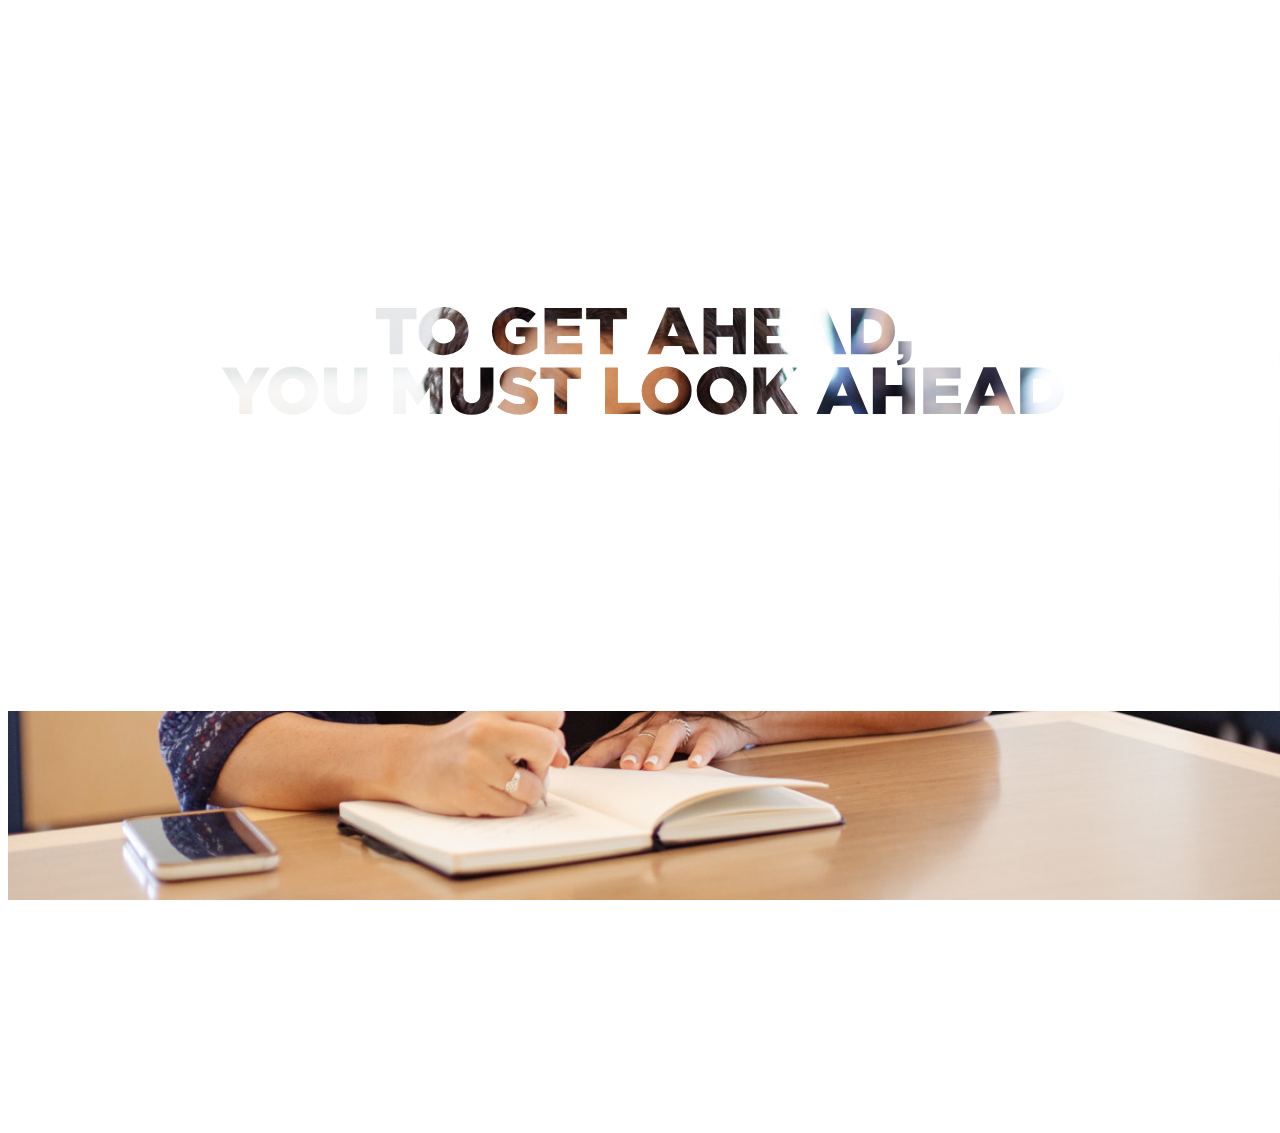
==== get-ahead.html @ bec73dab "," ====
<!doctype html>
<html lang="en">
  <head>
    <!-- Required meta tags -->
    <meta charset="utf-8">
    <meta name="viewport" content="width=device-width, initial-scale=1">

    <!-- Bootstrap CSS -->
    <link href="https://cdn.jsdelivr.net/npm/bootstrap@5.0.0-beta2/dist/css/bootstrap.min.css" rel="stylesheet" integrity="sha384-BmbxuPwQa2lc/FVzBcNJ7UAyJxM6wuqIj61tLrc4wSX0szH/Ev+nYRRuWlolflfl" crossorigin="anonymous">
    <link href="css/style.css" type="text/css" rel="stylesheet">
    <link href="css/fonts/stylesheet.css" type="text/css" rel="stylesheet">
    <title>Hello, world!</title>
  </head>
  <body class="col-12 float-left p-0" id="people">

    <section class="zoom col-12">

      <svg xmlns="http://www.w3.org/2000/svg" viewBox="0 0 1919 1073.001" class="svg2">
        <path id="Exclusion_4" data-name="Exclusion 4" d="M1919,1073H0V0H1919V1073ZM1076.85,553.1a38.309,38.309,0,0,0-27,10.662,35.743,35.743,0,0,0-10.8,25.737v.2a35.492,35.492,0,0,0,10.7,25.638,39.526,39.526,0,0,0,53.9-.1,35.744,35.744,0,0,0,10.8-25.737v-.2a35.493,35.493,0,0,0-10.7-25.638A38.152,38.152,0,0,0,1076.85,553.1Zm-83.1,0a38.309,38.309,0,0,0-27,10.662,35.742,35.742,0,0,0-10.8,25.737v.2a35.493,35.493,0,0,0,10.7,25.638,39.526,39.526,0,0,0,53.9-.1,35.744,35.744,0,0,0,10.8-25.737v-.2a35.492,35.492,0,0,0-10.7-25.638A38.151,38.151,0,0,0,993.75,553.1Zm-563.7,0a38.309,38.309,0,0,0-27,10.662,35.742,35.742,0,0,0-10.8,25.737v.2a35.492,35.492,0,0,0,10.7,25.638,39.526,39.526,0,0,0,53.9-.1,35.744,35.744,0,0,0,10.8-25.737v-.2a35.492,35.492,0,0,0-10.7-25.638A38.151,38.151,0,0,0,430.05,553.1Zm237.1,1.4v39.3c0,10.63,2.94,18.776,8.738,24.212a26.872,26.872,0,0,0,10.2,5.867,43.725,43.725,0,0,0,13.458,1.92c10.273,0,18.3-2.616,23.862-7.775,5.93-5.5,8.937-13.821,8.937-24.725V554.5h-19.7v39.4c0,4.747-1.186,8.406-3.525,10.875a10.633,10.633,0,0,1-4.069,2.653,15.243,15.243,0,0,1-5.306.872,14.715,14.715,0,0,1-5.306-.908,10.634,10.634,0,0,1-4.068-2.755c-2.339-2.56-3.525-6.341-3.525-11.238V554.5Zm-190.3,0v39.3c0,10.63,2.94,18.776,8.738,24.212a26.872,26.872,0,0,0,10.2,5.867,43.725,43.725,0,0,0,13.458,1.92c10.273,0,18.3-2.616,23.863-7.775,5.931-5.5,8.938-13.821,8.938-24.725V554.5h-19.7v39.4c0,4.747-1.186,8.406-3.525,10.875a10.632,10.632,0,0,1-4.069,2.653,15.242,15.242,0,0,1-5.306.872,14.717,14.717,0,0,1-5.307-.908,10.64,10.64,0,0,1-4.069-2.755c-2.339-2.56-3.525-6.341-3.525-11.238V554.5Zm272.5,46.7-10.8,12.9c8.354,7.48,20,11.6,32.8,11.6,8.43,0,15.528-2.088,20.524-6.037,5.087-4.02,7.775-9.817,7.775-16.762v-.2a18.513,18.513,0,0,0-1.814-8.441,16.944,16.944,0,0,0-5.2-6.06,32.267,32.267,0,0,0-8.217-4.259,81.285,81.285,0,0,0-10.87-3.041c-9.612-2.18-12.1-3.578-12.1-6.8v-.2a3.785,3.785,0,0,1,1.737-3.187,9.253,9.253,0,0,1,5.262-1.313c6.311,0,13.272,2.45,19.6,6.9l9.7-13.7c-7.8-6.257-17.217-9.3-28.8-9.3-8.12,0-14.984,2.187-19.85,6.325a20.212,20.212,0,0,0-5.378,7.091,21.6,21.6,0,0,0-1.872,8.985v.2a18.847,18.847,0,0,0,2.03,9.034,17.093,17.093,0,0,0,5.583,6.091c4.911,3.4,11.932,5.31,18.787,6.874,4.809,1.114,7.727,2.066,9.463,3.088a3.929,3.929,0,0,1,2.337,3.613v.2a3.94,3.94,0,0,1-2.05,3.525,11.532,11.532,0,0,1-5.95,1.275,33.761,33.761,0,0,1-11.8-2.137,39.8,39.8,0,0,1-10.9-6.262h0Zm777.7-46.7v70h26.6c12.1,0,22.266-3.467,29.4-10.025a31.531,31.531,0,0,0,7.809-11.153,36.214,36.214,0,0,0,2.691-14.022v-.2a35.955,35.955,0,0,0-2.656-13.928,30.582,30.582,0,0,0-7.719-10.947c-7.011-6.362-17.082-9.725-29.125-9.725Zm-59.7,57.5h27l5.1,12.5h20.8l-29.8-70.5h-18.7l-29.8,70.5h20.4l5-12.5Zm-86.5-57.5v70h56.8V608h-37.6V596.9h33.6V581.6h-33.6V571h37.1V554.5Zm-56.7,43.4h24.9v26.6h19.4v-70h-19.4v26.2h-24.9V554.5h-19.4v70h19.4V597.9Zm-79.1,14.1h27l5.1,12.5h20.8l-29.8-70.5h-18.7l-29.8,70.5h20.4l5-12.5Zm-94-13.5h0l17.6,26h23.3l-27.4-39.9,26.5-30.1h-23l-24.1,28.4V554.5h-19.4v70h19.4V606.4l7.1-7.9Zm-250.3-44v70h53.3v-17h-33.9v-53Zm-97.6,0v17h21v53h19.4v-53h21v-17Zm-166.8,29.8v40.2h19.3v-70h-20.5l-16.7,27.1-16.7-27.1h-20.5v70h19v-40l17.8,27.2h.4l17.9-27.4Zm-313.9-29.8,26.6,43.8v26.2h19.5V598l26.6-43.5h-21.7L358.95,580l-14.4-25.5ZM1343.3,514.8v19.5h7.7a7.97,7.97,0,0,1-2.413,6.425c-1.687,1.574-4.24,2.575-7.587,2.975l1.5,7.3c6.715-.215,11.618-1.768,14.987-4.75a15.227,15.227,0,0,0,4.151-6.19,26.99,26.99,0,0,0,1.461-9.359V514.8ZM767.9,463.1a40.355,40.355,0,0,0-15.045,2.819,36.26,36.26,0,0,0-11.942,7.731A35.753,35.753,0,0,0,730.2,499.5v.2a37.033,37.033,0,0,0,2.888,14.6,33.834,33.834,0,0,0,7.987,11.45,36.15,36.15,0,0,0,12.075,7.475A42.666,42.666,0,0,0,768.3,535.9a48.1,48.1,0,0,0,17.187-3.112A47.078,47.078,0,0,0,798.7,525.1V493.6H766.5v14.2h13.8v8.5c-2.979,1.952-6.642,2.9-11.2,2.9a20.213,20.213,0,0,1-7.652-1.442,17.652,17.652,0,0,1-6.011-4.021,18.1,18.1,0,0,1-3.93-6.139,21.412,21.412,0,0,1-1.408-7.8v-.2c0-10.766,7.863-19.2,17.9-19.2,6.338,0,11.393,1.974,16.9,6.6l11.4-13.7a40.651,40.651,0,0,0-12.363-7.5A44.728,44.728,0,0,0,767.9,463.1Zm-110.7,0a38.309,38.309,0,0,0-27,10.662A35.743,35.743,0,0,0,619.4,499.5v.2a35.493,35.493,0,0,0,10.7,25.638,39.526,39.526,0,0,0,53.9-.1A35.743,35.743,0,0,0,694.8,499.5v-.2a35.493,35.493,0,0,0-10.7-25.638A38.152,38.152,0,0,0,657.2,463.1Zm614.5,1.4v70h26.6c12.1,0,22.267-3.467,29.4-10.025a31.532,31.532,0,0,0,7.809-11.153A36.214,36.214,0,0,0,1338.2,499.3v-.2a35.957,35.957,0,0,0-2.656-13.928,30.584,30.584,0,0,0-7.719-10.947c-7.011-6.362-17.083-9.725-29.125-9.725ZM1212,522h27l5.1,12.5h20.8L1235.1,464h-18.7l-29.8,70.5H1207l5-12.5Zm-86.5-57.5v70h56.8V518h-37.6V506.9h33.6V491.6h-33.6V481h37.1V464.5Zm-56.7,43.4h24.9v26.6h19.4v-70h-19.4v26.2h-24.9V464.5h-19.4v70h19.4V507.9ZM989.7,522h27l5.1,12.5h20.8L1012.8,464H994.1l-29.8,70.5h20.4l5-12.5ZM872.3,464.5v17h21v53h19.4v-53h21v-17Zm-62.8,0v70h56.8V518H828.7V506.9h33.6V491.6H828.7V481h37.1V464.5Zm-254.6,0v17h21v53h19.4v-53h21v-17Zm521.95,143.9a17.525,17.525,0,0,1-7.269-1.533,17.174,17.174,0,0,1-5.656-4.13,18.774,18.774,0,0,1-3.669-6.024,20.3,20.3,0,0,1-1.306-7.214v-.2a19.419,19.419,0,0,1,4.875-13.138,16.748,16.748,0,0,1,5.588-4.061,18.234,18.234,0,0,1,14.564.031,17.219,17.219,0,0,1,5.686,4.13,18.725,18.725,0,0,1,3.68,6.024,20.263,20.263,0,0,1,1.308,7.214v.2a19.37,19.37,0,0,1-4.888,13.137,16.782,16.782,0,0,1-5.617,4.061A17.847,17.847,0,0,1,1076.85,608.4Zm-83.1,0a17.527,17.527,0,0,1-7.269-1.533,17.175,17.175,0,0,1-5.656-4.13,18.774,18.774,0,0,1-3.669-6.024,20.3,20.3,0,0,1-1.306-7.214v-.2a19.42,19.42,0,0,1,4.875-13.138,16.747,16.747,0,0,1,5.587-4.061,18.233,18.233,0,0,1,14.564.031,17.216,17.216,0,0,1,5.686,4.13,18.722,18.722,0,0,1,3.68,6.024,20.262,20.262,0,0,1,1.308,7.214v.2a19.371,19.371,0,0,1-4.887,13.137,16.785,16.785,0,0,1-5.617,4.061A17.846,17.846,0,0,1,993.75,608.4Zm-563.7,0a17.525,17.525,0,0,1-7.269-1.533,17.178,17.178,0,0,1-5.656-4.13,18.774,18.774,0,0,1-3.669-6.024,20.3,20.3,0,0,1-1.306-7.214v-.2a19.419,19.419,0,0,1,4.875-13.138,16.749,16.749,0,0,1,5.588-4.061,18.234,18.234,0,0,1,14.564.031,17.216,17.216,0,0,1,5.686,4.13,18.723,18.723,0,0,1,3.68,6.024,20.262,20.262,0,0,1,1.308,7.214v.2a19.37,19.37,0,0,1-4.888,13.137,16.783,16.783,0,0,1-5.617,4.061A17.847,17.847,0,0,1,430.05,608.4Zm1124.3-1.1h-7.9V571.7h7.9c5.765,0,10.606,1.608,14,4.65,3.467,3.108,5.3,7.62,5.3,13.05v.2a19.678,19.678,0,0,1-1.384,7.533,15.1,15.1,0,0,1-3.916,5.555C1564.969,605.705,1560.128,607.3,1554.349,607.3Zm-65.6-10.4h-15.7l7.9-19.9,7.8,19.9Zm-222.3,0h-15.7l7.9-19.9,7.8,19.9ZM657.2,518.4a17.527,17.527,0,0,1-7.269-1.533,17.18,17.18,0,0,1-5.656-4.13,18.779,18.779,0,0,1-3.669-6.024A20.3,20.3,0,0,1,639.3,499.5v-.2a19.419,19.419,0,0,1,4.875-13.138,16.747,16.747,0,0,1,5.587-4.061,18.235,18.235,0,0,1,14.564.031,17.219,17.219,0,0,1,5.686,4.13,18.724,18.724,0,0,1,3.68,6.024A20.262,20.262,0,0,1,675,499.5v.2a19.372,19.372,0,0,1-4.888,13.138A16.785,16.785,0,0,1,664.5,516.9,17.848,17.848,0,0,1,657.2,518.4Zm641.8-1.1h-7.9V481.7h7.9c5.765,0,10.606,1.608,14,4.65,3.467,3.108,5.3,7.62,5.3,13.05v.2a19.672,19.672,0,0,1-1.385,7.533,15.087,15.087,0,0,1-3.916,5.555C1309.619,515.705,1304.778,517.3,1299,517.3Zm-65.6-10.4h-15.7l7.9-19.9,7.8,19.9Zm-222.3,0H995.4l7.9-19.9,7.8,19.9Z" fill="#fff"/>
      </svg>


  <div class="reveal-container col-3 offset-1">
  <h2 class="col-12">
THE POWER <br><span class="turquoise-underline">OF PEOPLE</span>
    </h2>
    <p class="col-12">
      Putting people first is at the core of who we are. At Burns Scalo Real Estate, we are reimagining the role that commercial real estate plays in the world every single day so that it can work better for the people that occupy it.
      </p>
</div>

      </section>

      <script>

        window.addEventListener(
          "scroll",
          () => {
            document.body.style.setProperty(
              "--scroll",
              window.pageYOffset / (document.body.offsetHeight - window.innerHeight)
            );
          },
          false
        );
      </script>



    </body>
    </html>
---- css/style.css ----
/* TYPOGRAPHY */
h1 {
  font-family: gotham; }

h2 {
  font-family: gotham;
  font-weight: 900;
  font-size: 40px; }

h3 {
  font-family: gotham; }

p {
  font-family: gotham; }

a {
  font-family: gotham; }

li {
  font-family: gotham; }

.green-underline {
  border-bottom: 6px solid #C2D500; }

.turquoise-underline {
  border-bottom: 6px solid #00AC98; }

.orange-underline {
  border-bottom: 6px solid #F26524; }

/* MAIN STYLES */
html {
  padding-top: 0 !important;
  margin: 0 !important; }

body {
  padding-top: 0px !important;
  margin-top: 0px !important; }

section {
  height: 100vh;
  float: left;
  position: relative; }
  section .copy-container-left {
    height: 50vh;
    margin-top: 25vh;
    background-color: #f2f2f2;
    position: absolute;
    z-index: -1; }
    section .copy-container-left h2 {
      float: left;
      margin-top: 50px;
      margin-bottom: 25px; }
    section .copy-container-left p {
      float: left; }
  section .image-container-right {
    float: right;
    height: 75vh;
    margin-top: 12.5vh;
    overflow: hidden;
    z-index: 2; }

/* HEADER */
header {
  background-color: white;
  height: 8vh;
  margin-top: 0 !important;
  padding-top: 0;
  position: fixed;
  z-index: 10; }
  header .logo {
    padding-top: 15px;
    padding-left: 10vh; }
  header a {
    float: left;
    text-decoration: none; }
  header ul {
    list-style: none;
    padding-top: 0 !important;
    margin-top: 0 !important;
    float: left; }
    header ul li {
      margin-top: 0;
      float: left;
      padding-left: 20px;
      padding-right: 20px; }
      header ul li a {
        float: left;
        color: black;
        padding-top: 20px;
        font-size: 12px;
        letter-spacing: 2px; }
      header ul li a:hover {
        border-top: 5px solid #F26524;
        padding-top: 15px;
        color: black; }
  header .box-link {
    float: left;
    padding: 10px; }
    header .box-link .box-link-1 {
      width: 50% !important;
      margin-right: 5%; }
    header .box-link a {
      padding: 7.5px;
      float: left;
      color: black;
      text-align: center;
      width: 30%;
      font-size: 12px;
      letter-spacing: 2px;
      border: 1px solid lightgray;
      height: 5vh !important; }
    header .box-link a:hover {
      color: white;
      background-color: #F26524;
      border: 1px solid #F26524; }

/* PEOPLE SECTION */
#people {
  height: 125vh !important;
  position: relative; }
  #people img {
    height: auto;
    position: absolute; }

/* ANIMATION */
iframe {
  height: 100vh; }

#people .svg1 {
  position: fixed;
  animation: scale 1s linear infinite;
  animation-play-state: paused;
  animation-delay: calc(var(--scroll) * -.01s);
  animation-iteration-count: 1;
  animation-fill-mode: both;
  top: 0vh; }
@keyframes scale {
  to {
    transform: scale(15000) translateY(2500px) translateX(-23vw); } }
#people .svg2 {
  position: fixed;
  animation: scale2 1s linear infinite;
  animation-play-state: paused;
  animation-delay: calc(var(--scroll) * -.01s);
  animation-iteration-count: 1;
  animation-fill-mode: both;
  top: 0vh; }
@keyframes scale2 {
  to {
    transform: scale(15000) translateY(-5000px) translateX(-50vw); } }
/* CLOSE #PEOPLE */
.zoom {
  position: fixed;
  height: 100vh;
  background-image: url("../assets/images/shannon-2.png");
  background-repeat: no-repeat;
  background-size: cover; }

.reveal-container {
  margin-top: 15vh; }

/* HOME PAGE */
.home-1 {
  overflow: hidden; }
  .home-1 .svg-v-1 {
    position: absolute;
    left: 8.25vw; }
  .home-1 .svg-v-2 {
    position: absolute;
    left: 41.5vw; }
  .home-1 .svg-h-1 {
    position: absolute;
    top: 25vh; }
  .home-1 .svg-h-2 {
    position: absolute;
    top: 75vh; }

/* FOOTER */
footer {
  float: left;
  position: fixed;
  bottom: 0;
  height: 5vh;
  background-color: white; }
  footer ul {
    float: left !important;
    list-style: none;
    margin-top: 10px; }
  footer li {
    float: left;
    padding-right: 20px; }
  footer a {
    float: left;
    color: black;
    font-size: 12px;
    letter-spacing: 2px;
    text-decoration: none; }
  footer a:hover {
    text-decoration: none;
    color: gray; }

/* CLOSE FOOTER */
/* HOME */
#home-main {
  height: 100vh;
  float: left;
  position: relative;
  z-index: 0;
  overflow: hidden; }
  #home-main .video-background {
    width: 100vw;
    height: auto;
    z-index: 0; }
  #home-main h2 {
    position: absolute;
    left: 10vh;
    bottom: 10vh;
    z-index: 1;
    color: white;
    font-style: italic;
    font-family: macklin;
    font-weight: 900; }

/*# sourceMappingURL=style.css.map */
---- css/fonts/stylesheet.css ----
/*!
 * Web Fonts from Fontspring.com
 *
 * All OpenType features and all extended glyphs have been removed.
 * Fully installable fonts can be purchased at http://www.fontspring.com
 *
 * The fonts included in this stylesheet are subject to the End User License you purchased
 * from Fontspring. The fonts are protected under domestic and international trademark and
 * copyright law. You are prohibited from modifying, reverse engineering, duplicating, or
 * distributing this font software.
 *
 * (c) 2010-2020 Fontspring
 *
 *
 *
 *
 * The fonts included are copyrighted by the vendor listed below.
 *
 * Vendor:      Horizon Type
 * License URL: https://www.fontspring.com/licenses/horizon-type/webfont
 *
 *
 */

@font-face {
    font-family: 'gotham';
    src: url('gotham-book.woff2') format('woff2'),
         url('gotham-book.woff') format('woff');
    font-weight: 300;
    font-style: normal;
}

@font-face {
    font-family: 'gotham';
    src: url('gotham-bold.woff2') format('woff2'),
         url('gotham-bold.woff') format('woff');
    font-weight: 600;
    font-style: normal;
}

@font-face {
    font-family: 'gotham';
    src: url('gotham-black.woff2') format('woff2'),
         url('gotham-black.woff') format('woff');
    font-weight: 900;
    font-style: normal;
}
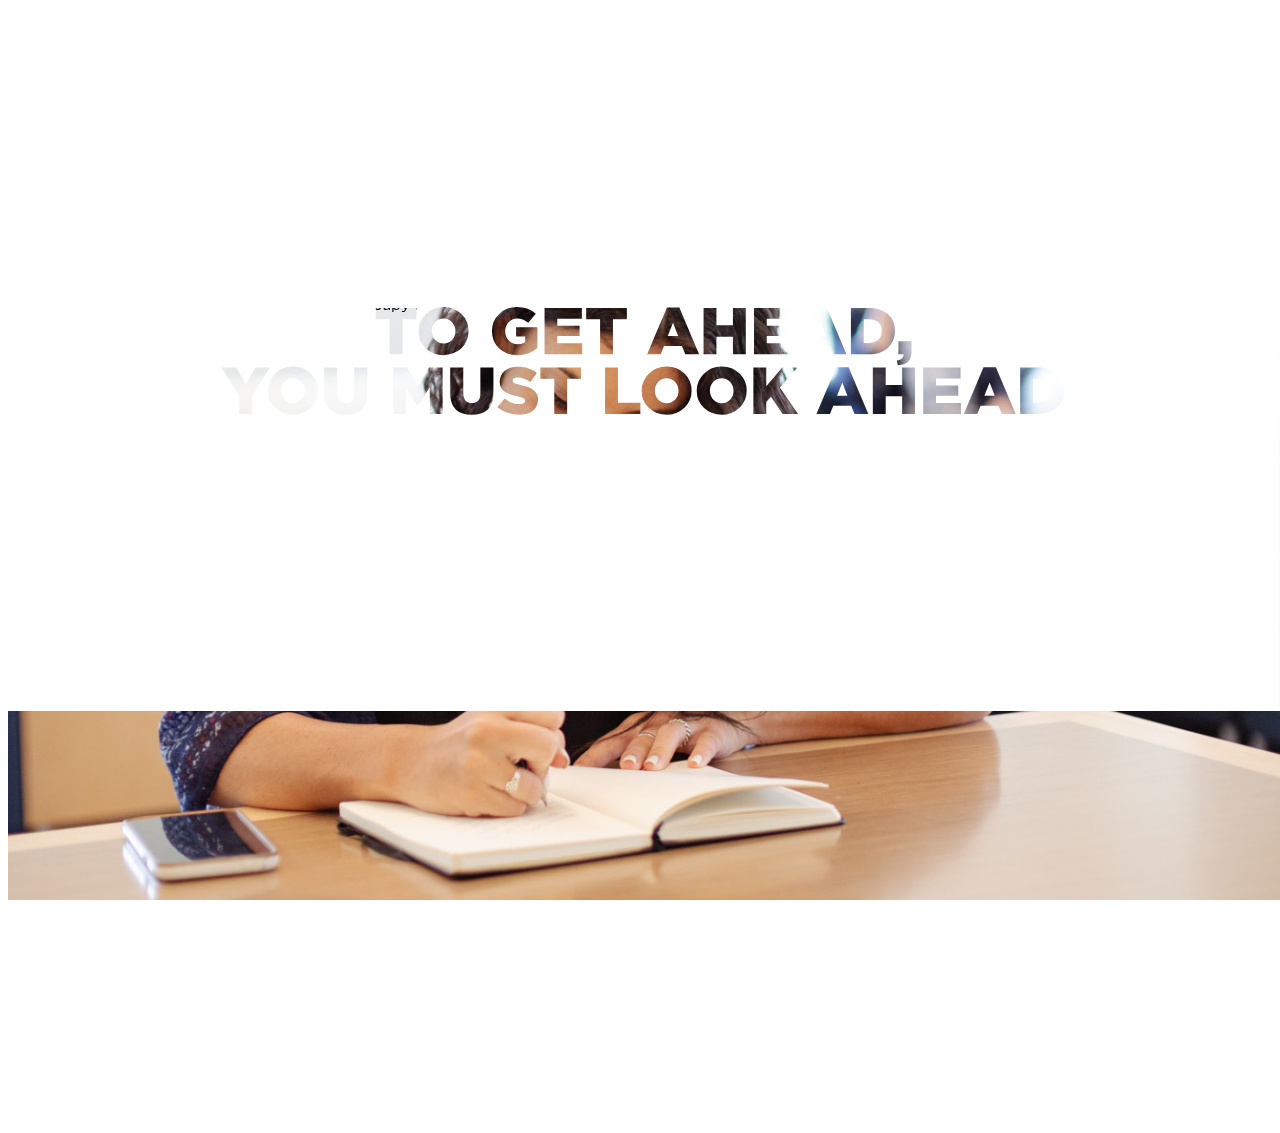
==== commit dcea3a07: "." ====
--- a/get-ahead.html
+++ b/get-ahead.html
@@ -22,7 +22,7 @@
 
   <div class="reveal-container col-3 offset-1">
   <h2 class="col-12">
-THE POWER <br><span class="turquoise-underline">OF PEOPLE</span>
+TO GET AHEAD, <br>YOU MUST<br><span class="green-underline">LOOK AHEAD</span>
     </h2>
     <p class="col-12">
       Putting people first is at the core of who we are. At Burns Scalo Real Estate, we are reimagining the role that commercial real estate plays in the world every single day so that it can work better for the people that occupy it.
--- a/css/style.css
+++ b/css/style.css
@@ -5,13 +5,21 @@
 h2 {
   font-family: gotham;
   font-weight: 900;
-  font-size: 40px; }
+  font-size: 40px;
+  line-height: 40px; }
 
 h3 {
   font-family: gotham; }
 
+h4 {
+  font-family: macklin;
+  font-size: 22px;
+  font-style: italic;
+  float: left; }
+
 p {
-  font-family: gotham; }
+  font-family: gotham;
+  font-size: 15px; }
 
 a {
   font-family: gotham; }
@@ -27,6 +35,16 @@
 
 .orange-underline {
   border-bottom: 6px solid #F26524; }
+
+.macklin {
+  font-family: macklin !important;
+  font-weight: 600;
+  font-style: italic;
+  font-size: 32.5px;
+  padding: 0; }
+
+.giant {
+  font-size: 65px; }
 
 /* MAIN STYLES */
 html {
@@ -53,12 +71,92 @@
       margin-bottom: 25px; }
     section .copy-container-left p {
       float: left; }
+  section .copy-container-right {
+    height: 50vh;
+    margin-top: 25vh;
+    background-color: #f2f2f2;
+    position: absolute;
+    z-index: -1;
+    float: right; }
+    section .copy-container-right h2 {
+      float: left;
+      margin-top: 50px;
+      margin-bottom: 25px; }
+    section .copy-container-right p {
+      float: left; }
+  section .copy-top {
+    z-index: 9; }
+    section .copy-top div {
+      float: left; }
+  section .copy-link-green {
+    background-color: #C2D500;
+    font-family: gotham;
+    float: left;
+    text-align: center;
+    color: white;
+    text-decoration: none;
+    padding: 10px;
+    margin-top: 25px; }
+  section .copy-link-turquoise {
+    background-color: #00AC98;
+    font-family: gotham;
+    float: left;
+    text-align: center;
+    color: white;
+    text-decoration: none;
+    padding: 10px;
+    margin-top: 25px; }
+  section .copy-link-orange {
+    background-color: #F26524;
+    font-family: gotham;
+    float: left;
+    text-align: center;
+    color: white;
+    text-decoration: none;
+    padding: 10px;
+    margin-top: 25px; }
   section .image-container-right {
     float: right;
     height: 75vh;
     margin-top: 12.5vh;
     overflow: hidden;
     z-index: 2; }
+    section .image-container-right img {
+      height: 100% !important;
+      width: auto; }
+  section .image-container-left {
+    float: left;
+    height: 75vh;
+    margin-top: 12.5vh;
+    overflow: hidden;
+    z-index: 2; }
+    section .image-container-left img {
+      height: 100% !important;
+      width: auto; }
+
+.arrow-up-1 {
+  position: absolute;
+  width: 45px;
+  margin-left: 22.5vw;
+  margin-top: 17.5vh; }
+
+.arrow-down-1 {
+  position: absolute;
+  width: 45px;
+  margin-left: 22.5vw;
+  margin-top: 80vh; }
+
+.arrow-up-2 {
+  position: absolute;
+  width: 45px;
+  right: 22.5vw;
+  margin-top: 17.5vh; }
+
+.arrow-down-2 {
+  position: absolute;
+  width: 45px;
+  right: 22.5vw;
+  margin-top: 80vh; }
 
 /* HEADER */
 header {
@@ -67,7 +165,8 @@
   margin-top: 0 !important;
   padding-top: 0;
   position: fixed;
-  z-index: 10; }
+  z-index: 10;
+  max-height: 65px; }
   header .logo {
     padding-top: 15px;
     padding-left: 10vh; }
@@ -82,21 +181,28 @@
     header ul li {
       margin-top: 0;
       float: left;
-      padding-left: 20px;
-      padding-right: 20px; }
+      width: 22.5%;
+      text-align: center; }
       header ul li a {
         float: left;
         color: black;
         padding-top: 20px;
         font-size: 12px;
-        letter-spacing: 2px; }
+        letter-spacing: 2px;
+        width: 100%; }
       header ul li a:hover {
         border-top: 5px solid #F26524;
         padding-top: 15px;
         color: black; }
+  header #active a {
+    border-top: 5px solid #00AC98;
+    padding-top: 15px;
+    color: black;
+    font-weight: bold; }
   header .box-link {
     float: left;
-    padding: 10px; }
+    padding: 10px;
+    max-height: 35px !important; }
     header .box-link .box-link-1 {
       width: 50% !important;
       margin-right: 5%; }
@@ -119,6 +225,8 @@
 #people {
   height: 125vh !important;
   position: relative; }
+  #people h2 {
+    margin-bottom: 25px; }
   #people img {
     height: auto;
     position: absolute; }
@@ -220,6 +328,38 @@
     color: white;
     font-style: italic;
     font-family: macklin;
-    font-weight: 900; }
+    font-weight: 600; }
+
+#home-2 {
+  overflow: hidden;
+  position: relative; }
+  #home-2 .svg-v-3 {
+    position: absolute;
+    right: 8.25vw; }
+  #home-2 .svg-v-4 {
+    position: absolute;
+    right: 41.5vw; }
+  #home-2 .svg-h-3 {
+    position: absolute;
+    top: 25vh; }
+  #home-2 .svg-h-4 {
+    position: absolute;
+    bottom: 25vh; }
+
+#home-3 {
+  overflow: hidden;
+  position: relative; }
+  #home-3 .svg-v-3 {
+    position: absolute;
+    right: 8.25vw; }
+  #home-3 .svg-v-4 {
+    position: absolute;
+    right: 41.5vw; }
+  #home-3 .svg-h-3 {
+    position: absolute;
+    top: 25vh; }
+  #home-3 .svg-h-4 {
+    position: absolute;
+    bottom: 25vh; }
 
 /*# sourceMappingURL=style.css.map */
--- a/css/fonts/stylesheet.css
+++ b/css/fonts/stylesheet.css
@@ -45,3 +45,11 @@
     font-weight: 900;
     font-style: normal;
 }
+
+@font-face {
+    font-family: 'macklin';
+    src: url('macklin-display-bold-italic.woff2') format('woff2'),
+         url('macklin-display-bold-italic.woff') format('woff');
+    font-weight: 600;
+    font-style: italic;
+}
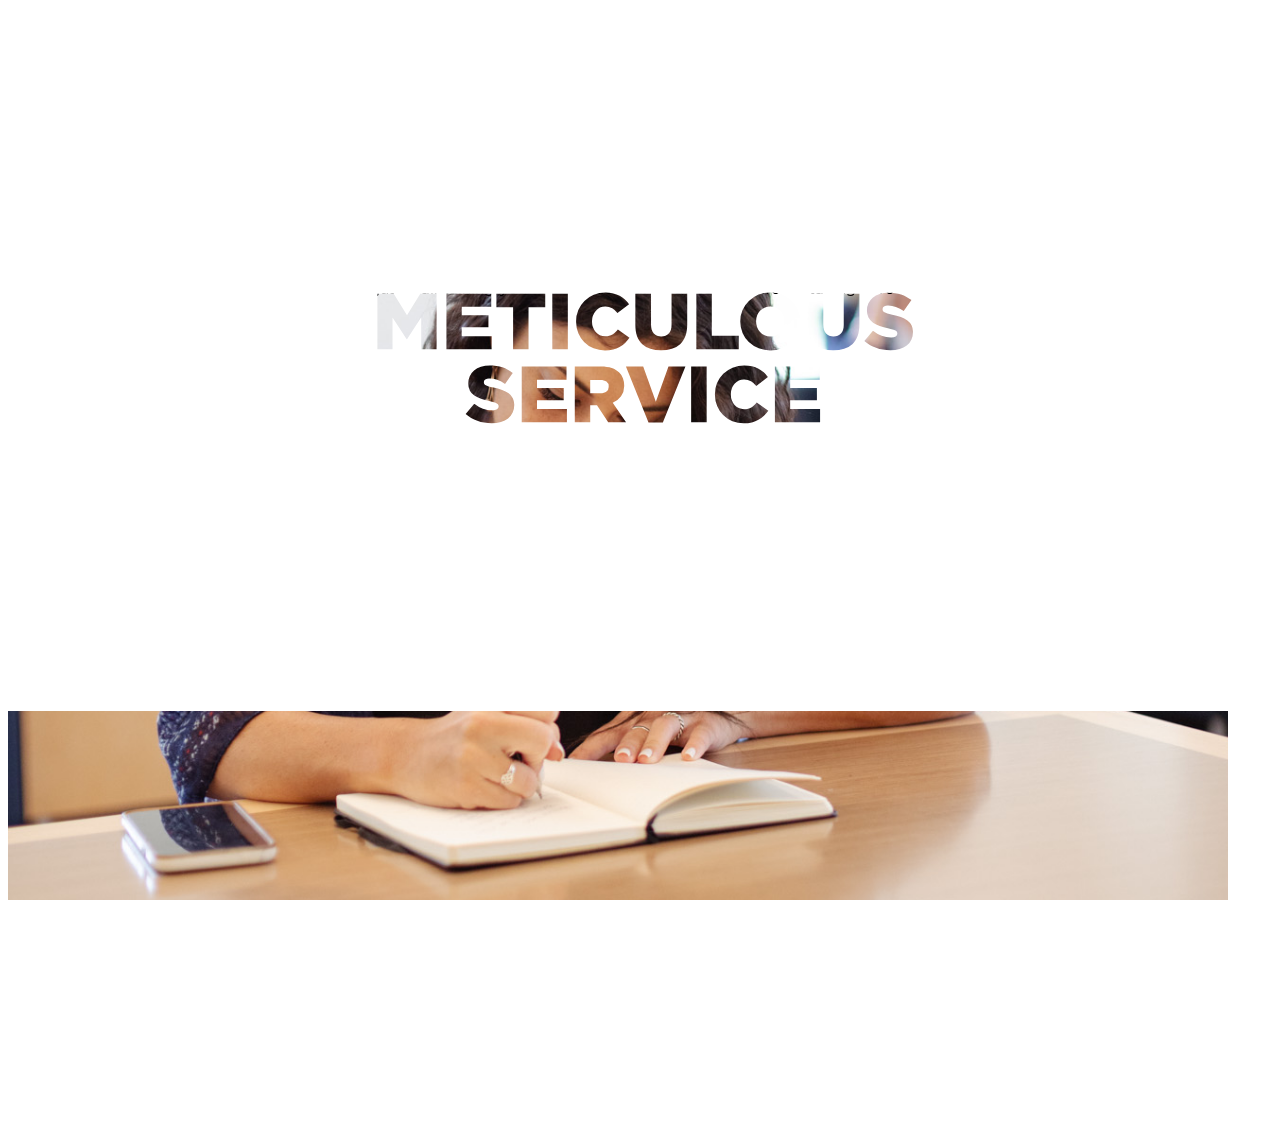
==== commit f4507d4b: "x" ====
--- a/get-ahead.html
+++ b/get-ahead.html
@@ -16,8 +16,9 @@
     <section class="zoom col-12">
 
       <svg xmlns="http://www.w3.org/2000/svg" viewBox="0 0 1919 1073.001" class="svg2">
-        <path id="Exclusion_4" data-name="Exclusion 4" d="M1919,1073H0V0H1919V1073ZM1076.85,553.1a38.309,38.309,0,0,0-27,10.662,35.743,35.743,0,0,0-10.8,25.737v.2a35.492,35.492,0,0,0,10.7,25.638,39.526,39.526,0,0,0,53.9-.1,35.744,35.744,0,0,0,10.8-25.737v-.2a35.493,35.493,0,0,0-10.7-25.638A38.152,38.152,0,0,0,1076.85,553.1Zm-83.1,0a38.309,38.309,0,0,0-27,10.662,35.742,35.742,0,0,0-10.8,25.737v.2a35.493,35.493,0,0,0,10.7,25.638,39.526,39.526,0,0,0,53.9-.1,35.744,35.744,0,0,0,10.8-25.737v-.2a35.492,35.492,0,0,0-10.7-25.638A38.151,38.151,0,0,0,993.75,553.1Zm-563.7,0a38.309,38.309,0,0,0-27,10.662,35.742,35.742,0,0,0-10.8,25.737v.2a35.492,35.492,0,0,0,10.7,25.638,39.526,39.526,0,0,0,53.9-.1,35.744,35.744,0,0,0,10.8-25.737v-.2a35.492,35.492,0,0,0-10.7-25.638A38.151,38.151,0,0,0,430.05,553.1Zm237.1,1.4v39.3c0,10.63,2.94,18.776,8.738,24.212a26.872,26.872,0,0,0,10.2,5.867,43.725,43.725,0,0,0,13.458,1.92c10.273,0,18.3-2.616,23.862-7.775,5.93-5.5,8.937-13.821,8.937-24.725V554.5h-19.7v39.4c0,4.747-1.186,8.406-3.525,10.875a10.633,10.633,0,0,1-4.069,2.653,15.243,15.243,0,0,1-5.306.872,14.715,14.715,0,0,1-5.306-.908,10.634,10.634,0,0,1-4.068-2.755c-2.339-2.56-3.525-6.341-3.525-11.238V554.5Zm-190.3,0v39.3c0,10.63,2.94,18.776,8.738,24.212a26.872,26.872,0,0,0,10.2,5.867,43.725,43.725,0,0,0,13.458,1.92c10.273,0,18.3-2.616,23.863-7.775,5.931-5.5,8.938-13.821,8.938-24.725V554.5h-19.7v39.4c0,4.747-1.186,8.406-3.525,10.875a10.632,10.632,0,0,1-4.069,2.653,15.242,15.242,0,0,1-5.306.872,14.717,14.717,0,0,1-5.307-.908,10.64,10.64,0,0,1-4.069-2.755c-2.339-2.56-3.525-6.341-3.525-11.238V554.5Zm272.5,46.7-10.8,12.9c8.354,7.48,20,11.6,32.8,11.6,8.43,0,15.528-2.088,20.524-6.037,5.087-4.02,7.775-9.817,7.775-16.762v-.2a18.513,18.513,0,0,0-1.814-8.441,16.944,16.944,0,0,0-5.2-6.06,32.267,32.267,0,0,0-8.217-4.259,81.285,81.285,0,0,0-10.87-3.041c-9.612-2.18-12.1-3.578-12.1-6.8v-.2a3.785,3.785,0,0,1,1.737-3.187,9.253,9.253,0,0,1,5.262-1.313c6.311,0,13.272,2.45,19.6,6.9l9.7-13.7c-7.8-6.257-17.217-9.3-28.8-9.3-8.12,0-14.984,2.187-19.85,6.325a20.212,20.212,0,0,0-5.378,7.091,21.6,21.6,0,0,0-1.872,8.985v.2a18.847,18.847,0,0,0,2.03,9.034,17.093,17.093,0,0,0,5.583,6.091c4.911,3.4,11.932,5.31,18.787,6.874,4.809,1.114,7.727,2.066,9.463,3.088a3.929,3.929,0,0,1,2.337,3.613v.2a3.94,3.94,0,0,1-2.05,3.525,11.532,11.532,0,0,1-5.95,1.275,33.761,33.761,0,0,1-11.8-2.137,39.8,39.8,0,0,1-10.9-6.262h0Zm777.7-46.7v70h26.6c12.1,0,22.266-3.467,29.4-10.025a31.531,31.531,0,0,0,7.809-11.153,36.214,36.214,0,0,0,2.691-14.022v-.2a35.955,35.955,0,0,0-2.656-13.928,30.582,30.582,0,0,0-7.719-10.947c-7.011-6.362-17.082-9.725-29.125-9.725Zm-59.7,57.5h27l5.1,12.5h20.8l-29.8-70.5h-18.7l-29.8,70.5h20.4l5-12.5Zm-86.5-57.5v70h56.8V608h-37.6V596.9h33.6V581.6h-33.6V571h37.1V554.5Zm-56.7,43.4h24.9v26.6h19.4v-70h-19.4v26.2h-24.9V554.5h-19.4v70h19.4V597.9Zm-79.1,14.1h27l5.1,12.5h20.8l-29.8-70.5h-18.7l-29.8,70.5h20.4l5-12.5Zm-94-13.5h0l17.6,26h23.3l-27.4-39.9,26.5-30.1h-23l-24.1,28.4V554.5h-19.4v70h19.4V606.4l7.1-7.9Zm-250.3-44v70h53.3v-17h-33.9v-53Zm-97.6,0v17h21v53h19.4v-53h21v-17Zm-166.8,29.8v40.2h19.3v-70h-20.5l-16.7,27.1-16.7-27.1h-20.5v70h19v-40l17.8,27.2h.4l17.9-27.4Zm-313.9-29.8,26.6,43.8v26.2h19.5V598l26.6-43.5h-21.7L358.95,580l-14.4-25.5ZM1343.3,514.8v19.5h7.7a7.97,7.97,0,0,1-2.413,6.425c-1.687,1.574-4.24,2.575-7.587,2.975l1.5,7.3c6.715-.215,11.618-1.768,14.987-4.75a15.227,15.227,0,0,0,4.151-6.19,26.99,26.99,0,0,0,1.461-9.359V514.8ZM767.9,463.1a40.355,40.355,0,0,0-15.045,2.819,36.26,36.26,0,0,0-11.942,7.731A35.753,35.753,0,0,0,730.2,499.5v.2a37.033,37.033,0,0,0,2.888,14.6,33.834,33.834,0,0,0,7.987,11.45,36.15,36.15,0,0,0,12.075,7.475A42.666,42.666,0,0,0,768.3,535.9a48.1,48.1,0,0,0,17.187-3.112A47.078,47.078,0,0,0,798.7,525.1V493.6H766.5v14.2h13.8v8.5c-2.979,1.952-6.642,2.9-11.2,2.9a20.213,20.213,0,0,1-7.652-1.442,17.652,17.652,0,0,1-6.011-4.021,18.1,18.1,0,0,1-3.93-6.139,21.412,21.412,0,0,1-1.408-7.8v-.2c0-10.766,7.863-19.2,17.9-19.2,6.338,0,11.393,1.974,16.9,6.6l11.4-13.7a40.651,40.651,0,0,0-12.363-7.5A44.728,44.728,0,0,0,767.9,463.1Zm-110.7,0a38.309,38.309,0,0,0-27,10.662A35.743,35.743,0,0,0,619.4,499.5v.2a35.493,35.493,0,0,0,10.7,25.638,39.526,39.526,0,0,0,53.9-.1A35.743,35.743,0,0,0,694.8,499.5v-.2a35.493,35.493,0,0,0-10.7-25.638A38.152,38.152,0,0,0,657.2,463.1Zm614.5,1.4v70h26.6c12.1,0,22.267-3.467,29.4-10.025a31.532,31.532,0,0,0,7.809-11.153A36.214,36.214,0,0,0,1338.2,499.3v-.2a35.957,35.957,0,0,0-2.656-13.928,30.584,30.584,0,0,0-7.719-10.947c-7.011-6.362-17.083-9.725-29.125-9.725ZM1212,522h27l5.1,12.5h20.8L1235.1,464h-18.7l-29.8,70.5H1207l5-12.5Zm-86.5-57.5v70h56.8V518h-37.6V506.9h33.6V491.6h-33.6V481h37.1V464.5Zm-56.7,43.4h24.9v26.6h19.4v-70h-19.4v26.2h-24.9V464.5h-19.4v70h19.4V507.9ZM989.7,522h27l5.1,12.5h20.8L1012.8,464H994.1l-29.8,70.5h20.4l5-12.5ZM872.3,464.5v17h21v53h19.4v-53h21v-17Zm-62.8,0v70h56.8V518H828.7V506.9h33.6V491.6H828.7V481h37.1V464.5Zm-254.6,0v17h21v53h19.4v-53h21v-17Zm521.95,143.9a17.525,17.525,0,0,1-7.269-1.533,17.174,17.174,0,0,1-5.656-4.13,18.774,18.774,0,0,1-3.669-6.024,20.3,20.3,0,0,1-1.306-7.214v-.2a19.419,19.419,0,0,1,4.875-13.138,16.748,16.748,0,0,1,5.588-4.061,18.234,18.234,0,0,1,14.564.031,17.219,17.219,0,0,1,5.686,4.13,18.725,18.725,0,0,1,3.68,6.024,20.263,20.263,0,0,1,1.308,7.214v.2a19.37,19.37,0,0,1-4.888,13.137,16.782,16.782,0,0,1-5.617,4.061A17.847,17.847,0,0,1,1076.85,608.4Zm-83.1,0a17.527,17.527,0,0,1-7.269-1.533,17.175,17.175,0,0,1-5.656-4.13,18.774,18.774,0,0,1-3.669-6.024,20.3,20.3,0,0,1-1.306-7.214v-.2a19.42,19.42,0,0,1,4.875-13.138,16.747,16.747,0,0,1,5.587-4.061,18.233,18.233,0,0,1,14.564.031,17.216,17.216,0,0,1,5.686,4.13,18.722,18.722,0,0,1,3.68,6.024,20.262,20.262,0,0,1,1.308,7.214v.2a19.371,19.371,0,0,1-4.887,13.137,16.785,16.785,0,0,1-5.617,4.061A17.846,17.846,0,0,1,993.75,608.4Zm-563.7,0a17.525,17.525,0,0,1-7.269-1.533,17.178,17.178,0,0,1-5.656-4.13,18.774,18.774,0,0,1-3.669-6.024,20.3,20.3,0,0,1-1.306-7.214v-.2a19.419,19.419,0,0,1,4.875-13.138,16.749,16.749,0,0,1,5.588-4.061,18.234,18.234,0,0,1,14.564.031,17.216,17.216,0,0,1,5.686,4.13,18.723,18.723,0,0,1,3.68,6.024,20.262,20.262,0,0,1,1.308,7.214v.2a19.37,19.37,0,0,1-4.888,13.137,16.783,16.783,0,0,1-5.617,4.061A17.847,17.847,0,0,1,430.05,608.4Zm1124.3-1.1h-7.9V571.7h7.9c5.765,0,10.606,1.608,14,4.65,3.467,3.108,5.3,7.62,5.3,13.05v.2a19.678,19.678,0,0,1-1.384,7.533,15.1,15.1,0,0,1-3.916,5.555C1564.969,605.705,1560.128,607.3,1554.349,607.3Zm-65.6-10.4h-15.7l7.9-19.9,7.8,19.9Zm-222.3,0h-15.7l7.9-19.9,7.8,19.9ZM657.2,518.4a17.527,17.527,0,0,1-7.269-1.533,17.18,17.18,0,0,1-5.656-4.13,18.779,18.779,0,0,1-3.669-6.024A20.3,20.3,0,0,1,639.3,499.5v-.2a19.419,19.419,0,0,1,4.875-13.138,16.747,16.747,0,0,1,5.587-4.061,18.235,18.235,0,0,1,14.564.031,17.219,17.219,0,0,1,5.686,4.13,18.724,18.724,0,0,1,3.68,6.024A20.262,20.262,0,0,1,675,499.5v.2a19.372,19.372,0,0,1-4.888,13.138A16.785,16.785,0,0,1,664.5,516.9,17.848,17.848,0,0,1,657.2,518.4Zm641.8-1.1h-7.9V481.7h7.9c5.765,0,10.606,1.608,14,4.65,3.467,3.108,5.3,7.62,5.3,13.05v.2a19.672,19.672,0,0,1-1.385,7.533,15.087,15.087,0,0,1-3.916,5.555C1309.619,515.705,1304.778,517.3,1299,517.3Zm-65.6-10.4h-15.7l7.9-19.9,7.8,19.9Zm-222.3,0H995.4l7.9-19.9,7.8,19.9Z" fill="#fff"/>
-      </svg>
+  <path id="Exclusion_13" data-name="Exclusion 13" d="M1919,1073H0V0H1919V1073ZM1110.82,551.32a46.444,46.444,0,0,0-17.651,3.382,42.557,42.557,0,0,0-14.029,9.278,43.362,43.362,0,0,0-12.6,31.02v.24a44.914,44.914,0,0,0,3.394,17.368,42,42,0,0,0,23.033,22.811,44.542,44.542,0,0,0,16.894,3.261,52.456,52.456,0,0,0,12.546-1.427,39.377,39.377,0,0,0,18.116-9.963,54.421,54.421,0,0,0,6.538-7.569l-17.52-12.48c-5.042,6.122-10.2,10.2-18.96,10.2a19.2,19.2,0,0,1-8.093-1.734,18.942,18.942,0,0,1-6.338-4.76A24.042,24.042,0,0,1,1090.54,595v-.24a23.615,23.615,0,0,1,5.61-15.69,18.915,18.915,0,0,1,14.43-6.51,20.354,20.354,0,0,1,10.395,2.67,28.543,28.543,0,0,1,7.965,7.17l17.52-13.56a45.237,45.237,0,0,0-6.294-7.091,38.869,38.869,0,0,0-7.88-5.539,40.489,40.489,0,0,0-9.7-3.6A51.648,51.648,0,0,0,1110.82,551.32ZM703.42,609.04l-12.96,15.48c10.024,8.976,24,13.92,39.36,13.92,10.116,0,18.633-2.505,24.63-7.245,6.1-4.825,9.33-11.78,9.33-20.115v-.24a22.216,22.216,0,0,0-2.177-10.129,20.333,20.333,0,0,0-6.238-7.271,38.733,38.733,0,0,0-9.86-5.111,97.611,97.611,0,0,0-13.044-3.649c-6.174-1.4-9.541-2.452-11.625-3.63-2.056-1.163-2.9-2.475-2.9-4.53v-.24a4.542,4.542,0,0,1,2.085-3.825,11.1,11.1,0,0,1,6.315-1.575,35.462,35.462,0,0,1,11.67,2.115,48.515,48.515,0,0,1,11.85,6.165l11.64-16.44c-9.355-7.509-20.66-11.16-34.56-11.16-9.743,0-17.98,2.625-23.82,7.59a24.261,24.261,0,0,0-6.454,8.509,25.923,25.923,0,0,0-2.246,10.781v.24a22.618,22.618,0,0,0,2.436,10.841,20.507,20.507,0,0,0,6.7,7.309,41.256,41.256,0,0,0,10.052,4.834A119.105,119.105,0,0,0,726.1,605.08c5.77,1.336,9.272,2.479,11.355,3.7,1.966,1.158,2.8,2.454,2.8,4.335v.24a4.727,4.727,0,0,1-2.46,4.23,13.836,13.836,0,0,1-7.14,1.53,40.517,40.517,0,0,1-14.16-2.565,47.768,47.768,0,0,1-13.08-7.515h0ZM932.26,553h0l34.08,84.6h21.6l34.08-84.6H996.46l-19.08,53.16L958.3,553H932.26Zm224.761,0v84h68.16V617.2h-45.12V603.88h40.32V585.52h-40.32V572.8h44.52V553Zm-126.36,0v84h23.4V553ZM878.38,611.56h10.2L905.5,637h26.88l-20.04-29.28a28.644,28.644,0,0,0,12.555-9.75,27.318,27.318,0,0,0,4.725-16.05v-.24a30.987,30.987,0,0,0-1.875-11.085,23.464,23.464,0,0,0-5.565-8.475c-5.925-6.052-15.13-9.12-27.36-9.12H855.1v84h23.28V611.561ZM775.06,553v84h68.16V617.2H798.1V603.88h40.32V585.52H798.1V572.8h44.52V553ZM1150.12,441.32a45.972,45.972,0,0,0-32.4,12.795A42.893,42.893,0,0,0,1104.76,485v.24a43.223,43.223,0,0,0,3.405,16.963,42.185,42.185,0,0,0,9.435,13.8,47.432,47.432,0,0,0,64.68-.12A42.892,42.892,0,0,0,1195.24,485v-.24a43.225,43.225,0,0,0-3.405-16.963A42.184,42.184,0,0,0,1182.4,454,45.78,45.78,0,0,0,1150.12,441.32Zm-248.76,0a46.445,46.445,0,0,0-17.651,3.382,42.559,42.559,0,0,0-14.029,9.278A43.362,43.362,0,0,0,857.08,485v.24a44.914,44.914,0,0,0,3.394,17.368,41.993,41.993,0,0,0,23.033,22.811A44.539,44.539,0,0,0,900.4,528.68a52.473,52.473,0,0,0,12.546-1.427,39.378,39.378,0,0,0,18.117-9.963,54.437,54.437,0,0,0,6.538-7.569l-17.52-12.48c-5.042,6.122-10.2,10.2-18.96,10.2a19.2,19.2,0,0,1-8.092-1.734,18.941,18.941,0,0,1-6.337-4.76A24.042,24.042,0,0,1,881.08,485v-.24a23.617,23.617,0,0,1,5.61-15.69,18.913,18.913,0,0,1,14.43-6.51,20.355,20.355,0,0,1,10.4,2.67,28.537,28.537,0,0,1,7.965,7.17L937,458.84a45.27,45.27,0,0,0-6.294-7.091,38.889,38.889,0,0,0-7.88-5.538,40.492,40.492,0,0,0-9.7-3.6A51.644,51.644,0,0,0,901.36,441.32ZM1206.28,443v47.16c0,12.756,3.528,22.532,10.485,29.055a32.242,32.242,0,0,0,12.245,7.041,52.463,52.463,0,0,0,16.149,2.3,53.472,53.472,0,0,0,16.224-2.28,32.643,32.643,0,0,0,12.411-7.05c7.117-6.6,10.725-16.585,10.725-29.67V443h-23.64v47.28c0,5.7-1.423,10.087-4.23,13.05a12.762,12.762,0,0,1-4.883,3.184,18.3,18.3,0,0,1-6.367,1.046,17.654,17.654,0,0,1-6.367-1.089,12.764,12.764,0,0,1-4.882-3.306c-2.807-3.072-4.23-7.609-4.23-13.485V443Zm-259.8,0v47.16c0,12.756,3.528,22.532,10.485,29.055a32.242,32.242,0,0,0,12.245,7.041,52.463,52.463,0,0,0,16.149,2.3,53.476,53.476,0,0,0,16.225-2.28A32.648,32.648,0,0,0,1014,519.23c7.117-6.6,10.725-16.585,10.725-29.67V443h-23.64v47.28c0,5.7-1.423,10.087-4.23,13.05a12.761,12.761,0,0,1-4.883,3.184,18.3,18.3,0,0,1-6.367,1.046,17.656,17.656,0,0,1-6.368-1.089,12.769,12.769,0,0,1-4.882-3.306c-2.807-3.072-4.23-7.609-4.23-13.485V443Zm358.44,56.04-12.96,15.48c10.025,8.976,24,13.92,39.36,13.92,10.116,0,18.634-2.505,24.63-7.245,6.1-4.825,9.33-11.78,9.33-20.115v-.24a22.216,22.216,0,0,0-2.177-10.129,20.336,20.336,0,0,0-6.238-7.271,38.721,38.721,0,0,0-9.86-5.111,97.589,97.589,0,0,0-13.044-3.649c-6.174-1.4-9.542-2.452-11.625-3.63-2.056-1.163-2.895-2.475-2.895-4.53v-.24a4.542,4.542,0,0,1,2.085-3.825,11.106,11.106,0,0,1,6.315-1.575A35.462,35.462,0,0,1,1339.51,463a48.515,48.515,0,0,1,11.85,6.165L1363,452.72c-9.356-7.509-20.661-11.16-34.56-11.16-9.743,0-17.98,2.625-23.82,7.59a24.262,24.262,0,0,0-6.454,8.509,25.923,25.923,0,0,0-2.246,10.781v.24a22.618,22.618,0,0,0,2.436,10.841,20.506,20.506,0,0,0,6.7,7.309,41.255,41.255,0,0,0,10.052,4.834,119.106,119.106,0,0,0,12.493,3.416c5.77,1.336,9.272,2.479,11.355,3.7,1.966,1.158,2.8,2.454,2.8,4.335v.24a4.727,4.727,0,0,1-2.46,4.23,13.833,13.833,0,0,1-7.14,1.53,40.519,40.519,0,0,1-14.16-2.565,47.773,47.773,0,0,1-13.08-7.515h0ZM1038.52,443v84h63.96V506.6H1061.8V443ZM821.2,443v84h23.4V443Zm-84.36,0v20.4h25.2V527h23.28V463.4h25.2V443Zm-75.36,0v84h68.16V507.2H684.52V493.88h40.32V475.52H684.52V462.8H729.04V443Zm-38.04,35.76V527H646.6V443H622l-20.04,32.52L581.92,443h-24.6v84h22.8V479l21.36,32.64h.48l21.478-32.877ZM893.74,593.32H878.38V573.16h15.24c3.95,0,7.054.843,9.225,2.505a8.86,8.86,0,0,1,3.375,7.455v.24a9,9,0,0,1-3.27,7.275C900.781,592.391,897.6,593.32,893.74,593.32Zm256.38-85.64a21.032,21.032,0,0,1-8.723-1.839,20.612,20.612,0,0,1-6.787-4.955,22.532,22.532,0,0,1-4.4-7.228A24.355,24.355,0,0,1,1128.64,485v-.24A23.3,23.3,0,0,1,1134.49,469a20.1,20.1,0,0,1,6.7-4.873,21.883,21.883,0,0,1,17.477.037,20.662,20.662,0,0,1,6.823,4.955,22.469,22.469,0,0,1,4.416,7.228A24.32,24.32,0,0,1,1171.48,485v.24a23.248,23.248,0,0,1-5.865,15.765,20.152,20.152,0,0,1-6.74,4.873A21.415,21.415,0,0,1,1150.12,507.68Z" fill="#fff"/>
+</svg>
+
 
 
   <div class="reveal-container col-3 offset-1">
@@ -25,7 +26,7 @@
 TO GET AHEAD, <br>YOU MUST<br><span class="green-underline">LOOK AHEAD</span>
     </h2>
     <p class="col-12">
-      Putting people first is at the core of who we are. At Burns Scalo Real Estate, we are reimagining the role that commercial real estate plays in the world every single day so that it can work better for the people that occupy it.
+      Concierge-level services that extend far beyond just maintaining your suite. Add real value to your life by taking care of your essential and time-consuming tasks.
       </p>
 </div>
 
--- a/css/style.css
+++ b/css/style.css
@@ -36,12 +36,12 @@
 .orange-underline {
   border-bottom: 6px solid #F26524; }
 
-.macklin {
-  font-family: macklin !important;
-  font-weight: 600;
-  font-style: italic;
-  font-size: 32.5px;
-  padding: 0; }
+.small {
+  font-family: gotham !important;
+  font-weight: 900 !important;
+  font-size: 28px;
+  padding: 0;
+  text-transform: uppercase; }
 
 .giant {
   font-size: 65px; }
@@ -68,9 +68,14 @@
     section .copy-container-left h2 {
       float: left;
       margin-top: 50px;
-      margin-bottom: 25px; }
+      margin-bottom: 15px; }
     section .copy-container-left p {
       float: left; }
+    section .copy-container-left ul {
+      float: left;
+      list-style: none; }
+      section .copy-container-left ul li {
+        margin-top: 10px; }
   section .copy-container-right {
     height: 50vh;
     margin-top: 25vh;
@@ -81,13 +86,25 @@
     section .copy-container-right h2 {
       float: left;
       margin-top: 50px;
-      margin-bottom: 25px; }
+      margin-bottom: 15px; }
     section .copy-container-right p {
       float: left; }
+    section .copy-container-right ul {
+      float: left;
+      list-style: none; }
+      section .copy-container-right ul li {
+        margin-top: 10px; }
   section .copy-top {
-    z-index: 9; }
+    z-index: 9;
+    background-color: rgba(229, 229, 229, 0.5) !important; }
     section .copy-top div {
       float: left; }
+    section .copy-top a:hover {
+      opacity: .75; }
+    section .copy-top .image-container-left {
+      z-index: 0; }
+    section .copy-top .image-container-right {
+      z-index: 0; }
   section .copy-link-green {
     background-color: #C2D500;
     font-family: gotham;
@@ -120,7 +137,7 @@
     height: 75vh;
     margin-top: 12.5vh;
     overflow: hidden;
-    z-index: 2; }
+    z-index: 0 !important; }
     section .image-container-right img {
       height: 100% !important;
       width: auto; }
@@ -129,34 +146,19 @@
     height: 75vh;
     margin-top: 12.5vh;
     overflow: hidden;
-    z-index: 2; }
+    z-index: 0 !important; }
     section .image-container-left img {
       height: 100% !important;
       width: auto; }
 
-.arrow-up-1 {
-  position: absolute;
-  width: 45px;
-  margin-left: 22.5vw;
-  margin-top: 17.5vh; }
-
-.arrow-down-1 {
-  position: absolute;
-  width: 45px;
-  margin-left: 22.5vw;
-  margin-top: 80vh; }
-
-.arrow-up-2 {
-  position: absolute;
-  width: 45px;
-  right: 22.5vw;
-  margin-top: 17.5vh; }
-
-.arrow-down-2 {
-  position: absolute;
-  width: 45px;
-  right: 22.5vw;
-  margin-top: 80vh; }
+.scroll-container {
+  height: 100vh;
+  overflow-y: scroll;
+  scroll-snap-type: y mandatory; }
+
+section {
+  height: 100vh;
+  scroll-snap-align: center; }
 
 /* HEADER */
 header {
@@ -276,13 +278,44 @@
     left: 8.25vw; }
   .home-1 .svg-v-2 {
     position: absolute;
-    left: 41.5vw; }
+    left: 50vw; }
   .home-1 .svg-h-1 {
     position: absolute;
     top: 25vh; }
   .home-1 .svg-h-2 {
     position: absolute;
     top: 75vh; }
+
+.who-1 {
+  overflow: hidden; }
+  .who-1 .svg-v-1 {
+    position: absolute;
+    left: 8.25vw; }
+  .who-1 .svg-v-2 {
+    position: absolute;
+    left: 50vw; }
+  .who-1 .svg-h-1 {
+    position: absolute;
+    top: 25vh; }
+  .who-1 .svg-h-2 {
+    position: absolute;
+    top: 75vh; }
+
+.who-2 {
+  overflow: hidden;
+  position: relative; }
+  .who-2 .svg-v-3 {
+    position: absolute;
+    right: 8.25vw; }
+  .who-2 .svg-v-4 {
+    position: absolute;
+    left: 50vw; }
+  .who-2 .svg-h-3 {
+    position: absolute;
+    top: 25vh; }
+  .who-2 .svg-h-4 {
+    position: absolute;
+    bottom: 25vh; }
 
 /* FOOTER */
 footer {
@@ -290,7 +323,8 @@
   position: fixed;
   bottom: 0;
   height: 5vh;
-  background-color: white; }
+  background-color: white;
+  z-index: 10; }
   footer ul {
     float: left !important;
     list-style: none;
@@ -338,7 +372,7 @@
     right: 8.25vw; }
   #home-2 .svg-v-4 {
     position: absolute;
-    right: 41.5vw; }
+    left: 50vw; }
   #home-2 .svg-h-3 {
     position: absolute;
     top: 25vh; }
@@ -346,6 +380,7 @@
     position: absolute;
     bottom: 25vh; }
 
+/* */
 #home-3 {
   overflow: hidden;
   position: relative; }
@@ -362,4 +397,88 @@
     position: absolute;
     bottom: 25vh; }
 
+/* PORTFOLIO */
+/* PORTFOLIO PAGE */
+#portfolio section {
+  padding-top: 15vh;
+  float: left;
+  padding-left: 4vw;
+  padding-right: 4vw; }
+#portfolio aside {
+  padding-top: 15vh !important;
+  border-right: 2px solid #f1f1f1;
+  height: 100vh;
+  float: left; }
+  #portfolio aside h2 {
+    font-size: 30px;
+    font-weight: bold;
+    font-family: gotham;
+    margin-bottom: 55px; }
+  #portfolio aside h3 {
+    font-size: 20px;
+    font-weight: bold;
+    margin-top: 40px;
+    font-family: gotham; }
+  #portfolio aside a {
+    margin: 0;
+    float: left;
+    padding: 10px;
+    font-family: gotham;
+    text-transform: uppercase;
+    background-color: #f1f1f1;
+    width: 50%;
+    text-align: center;
+    color: grey;
+    text-decoration: none;
+    font-size: 14px;
+    margin-bottom: 55px; }
+  #portfolio aside #portfolio-active {
+    background-color: #00AC98;
+    color: white; }
+  #portfolio aside a:hover {
+    color: grey; }
+  #portfolio aside label {
+    margin-left: 15px; }
+  #portfolio aside .update {
+    width: 100%;
+    margin-top: 55px;
+    background-color: #F26524;
+    color: white; }
+  #portfolio aside .update:hover {
+    color: white; }
+#portfolio .container-p {
+  padding: 5px;
+  float: left !important; }
+#portfolio .portfolio-list {
+  box-shadow: 0px 0px 5px #DBDADA;
+  float: left;
+  height: 35vh; }
+  #portfolio .portfolio-list a {
+    text-decoration: none; }
+  #portfolio .portfolio-list img {
+    width: 100%; }
+  #portfolio .portfolio-list h3 {
+    font-family: gotham;
+    color: #333033;
+    font-size: 18px;
+    padding-left: 15px;
+    padding-top: 25px;
+    margin: 0; }
+  #portfolio .portfolio-list p {
+    font-size: 14px;
+    font-family: gotham;
+    padding-left: 15px;
+    color: #333033;
+    padding-bottom: 15px;
+    margin: 0; }
+#portfolio .portfolio-image-container {
+  min-height: 60%;
+  height: 60% !important;
+  overflow: hidden; }
+  #portfolio .portfolio-image-container img {
+    width: 100%;
+    height: auto; }
+
+/* CLOSE PORTFOLIO */
+
 /*# sourceMappingURL=style.css.map */
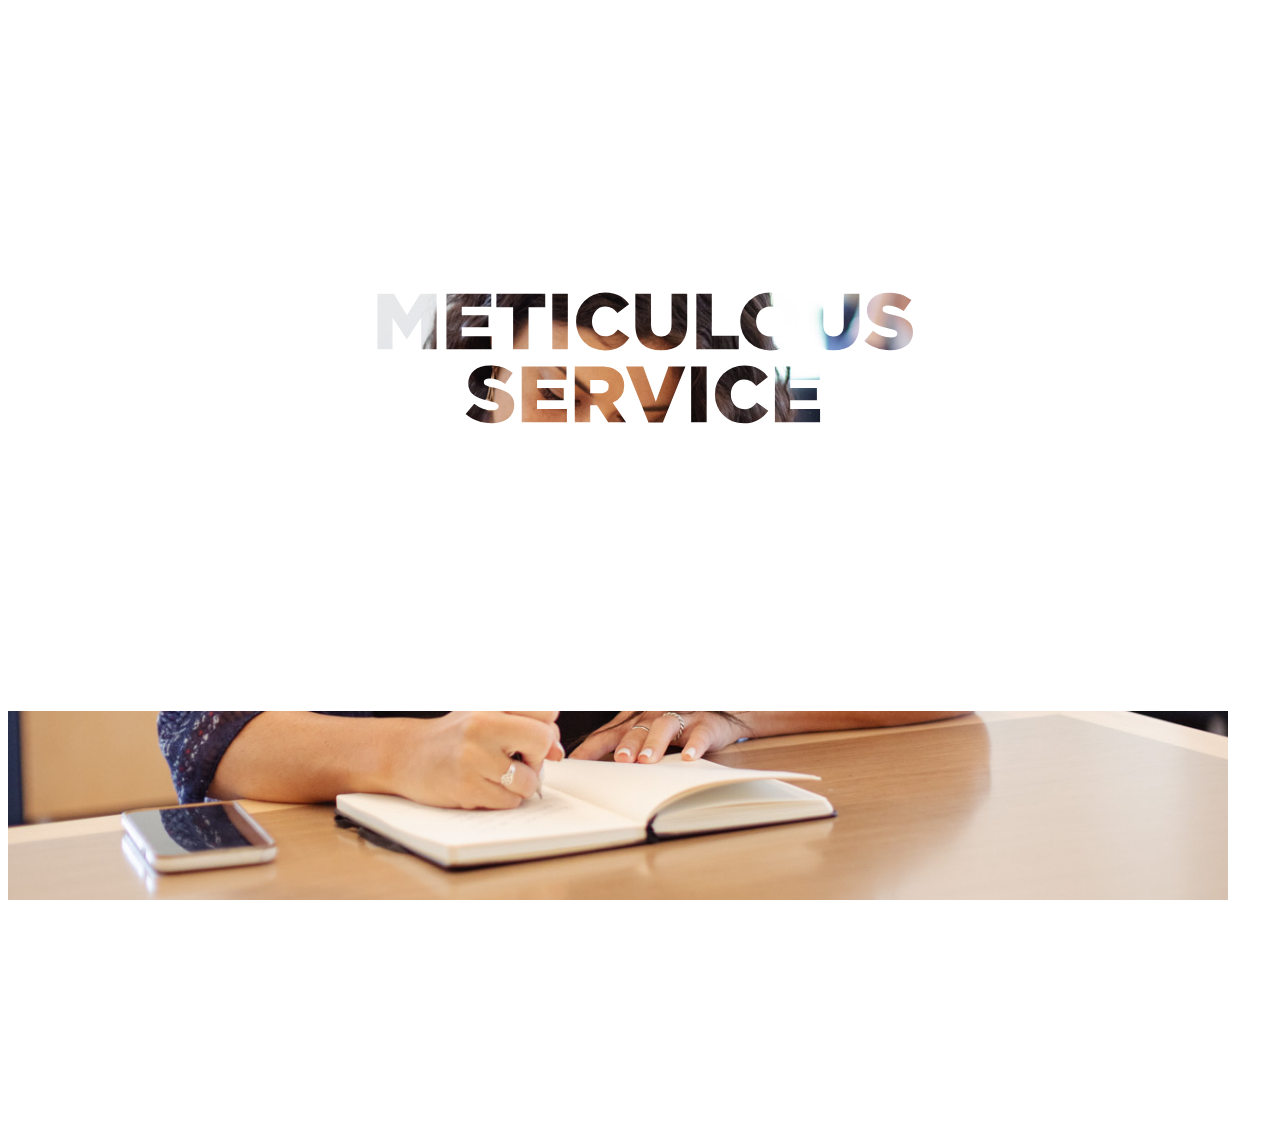
==== commit 45e5ae66: "." ====
--- a/get-ahead.html
+++ b/get-ahead.html
@@ -23,7 +23,7 @@
 
   <div class="reveal-container col-3 offset-1">
   <h2 class="col-12">
-TO GET AHEAD, <br>YOU MUST<br><span class="green-underline">LOOK AHEAD</span>
+METICULOUS<br><span class="green-underline">SERVICE</span>
     </h2>
     <p class="col-12">
       Concierge-level services that extend far beyond just maintaining your suite. Add real value to your life by taking care of your essential and time-consuming tasks.
--- a/css/style.css
+++ b/css/style.css
@@ -61,10 +61,13 @@
   position: relative; }
   section .copy-container-left {
     height: 50vh;
+    width: 41.75vw !important;
+    left: 3.25vw;
     margin-top: 25vh;
     background-color: #f2f2f2;
     position: absolute;
-    z-index: -1; }
+    z-index: -1;
+    margin-left: 5vw !important; }
     section .copy-container-left h2 {
       float: left;
       margin-top: 50px;
@@ -96,13 +99,16 @@
         margin-top: 10px; }
   section .copy-top {
     z-index: 9;
-    background-color: rgba(229, 229, 229, 0.5) !important; }
+    background-color: rgba(229, 229, 229, 0.5) !important;
+    position: absolute; }
     section .copy-top div {
       float: left; }
     section .copy-top a:hover {
       opacity: .75; }
     section .copy-top .image-container-left {
-      z-index: 0; }
+      z-index: 0 !important; }
+      section .copy-top .image-container-left img {
+        z-index: 0 !important; }
     section .copy-top .image-container-right {
       z-index: 0; }
   section .copy-link-green {
@@ -146,7 +152,8 @@
     height: 75vh;
     margin-top: 12.5vh;
     overflow: hidden;
-    z-index: 0 !important; }
+    z-index: -1 !important;
+    position: absolute; }
     section .image-container-left img {
       height: 100% !important;
       width: auto; }
@@ -179,11 +186,12 @@
     list-style: none;
     padding-top: 0 !important;
     margin-top: 0 !important;
-    float: left; }
+    float: left;
+    padding-left: 10vw; }
     header ul li {
       margin-top: 0;
       float: left;
-      width: 22.5%;
+      width: 33.33%;
       text-align: center; }
       header ul li a {
         float: left;
@@ -281,10 +289,12 @@
     left: 50vw; }
   .home-1 .svg-h-1 {
     position: absolute;
-    top: 25vh; }
+    top: 25vh;
+    z-index: 5 !important; }
   .home-1 .svg-h-2 {
     position: absolute;
-    top: 75vh; }
+    top: 75vh;
+    z-index: 5 !important; }
 
 .who-1 {
   overflow: hidden; }
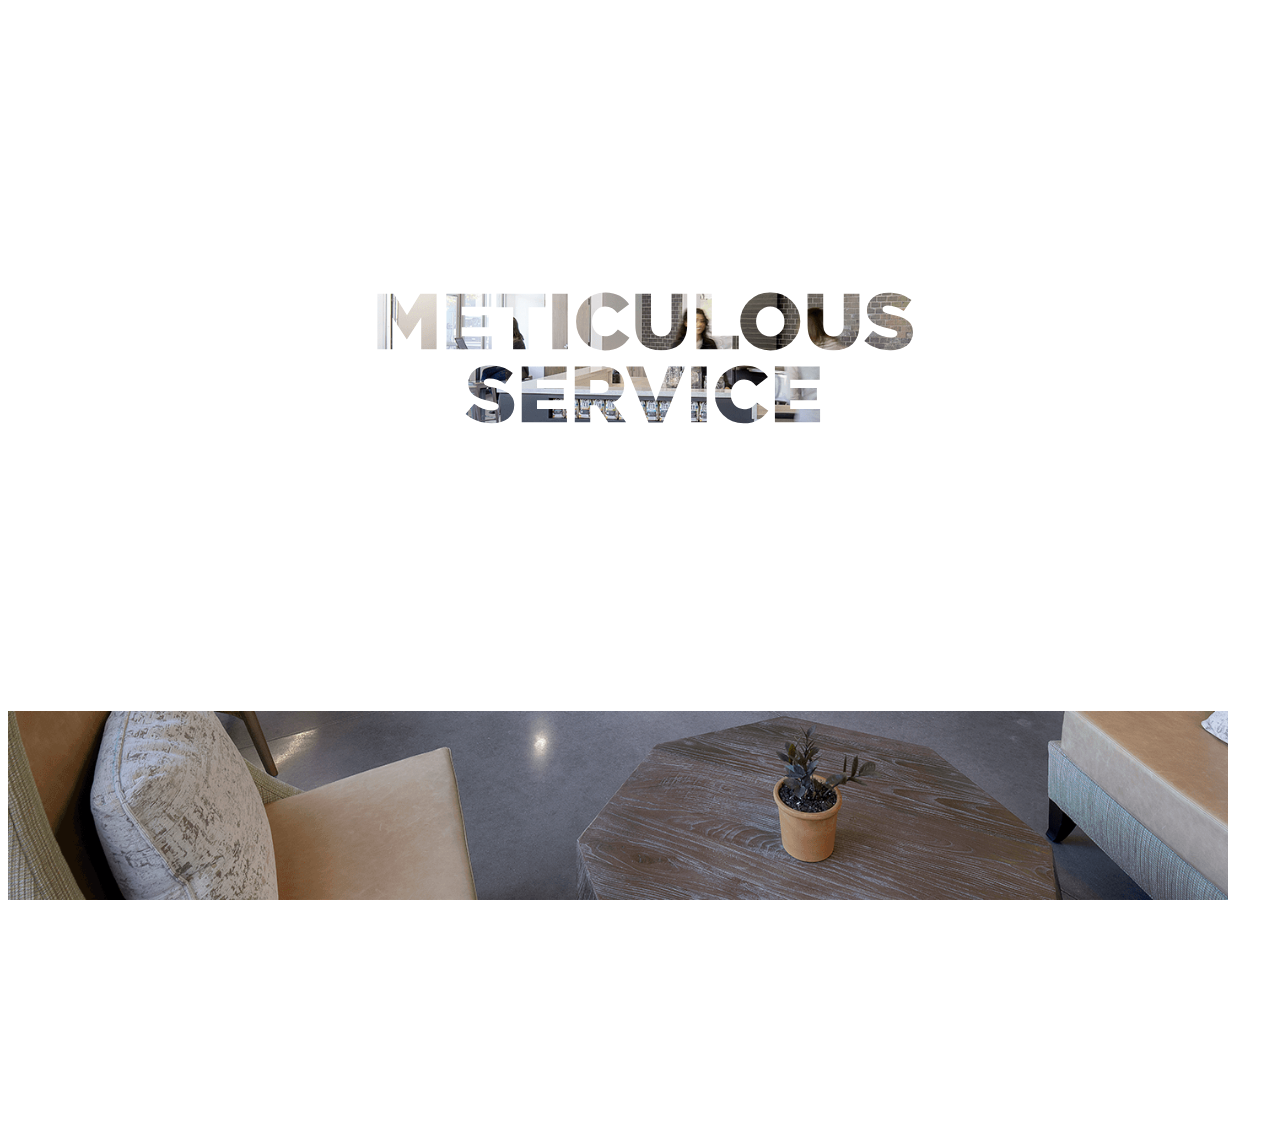
==== commit 28a6c699: "." ====
--- a/get-ahead.html
+++ b/get-ahead.html
@@ -13,7 +13,7 @@
   </head>
   <body class="col-12 float-left p-0" id="people">
 
-    <section class="zoom col-12">
+    <section class="zoom zoom-2 col-12">
 
       <svg xmlns="http://www.w3.org/2000/svg" viewBox="0 0 1919 1073.001" class="svg2">
   <path id="Exclusion_13" data-name="Exclusion 13" d="M1919,1073H0V0H1919V1073ZM1110.82,551.32a46.444,46.444,0,0,0-17.651,3.382,42.557,42.557,0,0,0-14.029,9.278,43.362,43.362,0,0,0-12.6,31.02v.24a44.914,44.914,0,0,0,3.394,17.368,42,42,0,0,0,23.033,22.811,44.542,44.542,0,0,0,16.894,3.261,52.456,52.456,0,0,0,12.546-1.427,39.377,39.377,0,0,0,18.116-9.963,54.421,54.421,0,0,0,6.538-7.569l-17.52-12.48c-5.042,6.122-10.2,10.2-18.96,10.2a19.2,19.2,0,0,1-8.093-1.734,18.942,18.942,0,0,1-6.338-4.76A24.042,24.042,0,0,1,1090.54,595v-.24a23.615,23.615,0,0,1,5.61-15.69,18.915,18.915,0,0,1,14.43-6.51,20.354,20.354,0,0,1,10.395,2.67,28.543,28.543,0,0,1,7.965,7.17l17.52-13.56a45.237,45.237,0,0,0-6.294-7.091,38.869,38.869,0,0,0-7.88-5.539,40.489,40.489,0,0,0-9.7-3.6A51.648,51.648,0,0,0,1110.82,551.32ZM703.42,609.04l-12.96,15.48c10.024,8.976,24,13.92,39.36,13.92,10.116,0,18.633-2.505,24.63-7.245,6.1-4.825,9.33-11.78,9.33-20.115v-.24a22.216,22.216,0,0,0-2.177-10.129,20.333,20.333,0,0,0-6.238-7.271,38.733,38.733,0,0,0-9.86-5.111,97.611,97.611,0,0,0-13.044-3.649c-6.174-1.4-9.541-2.452-11.625-3.63-2.056-1.163-2.9-2.475-2.9-4.53v-.24a4.542,4.542,0,0,1,2.085-3.825,11.1,11.1,0,0,1,6.315-1.575,35.462,35.462,0,0,1,11.67,2.115,48.515,48.515,0,0,1,11.85,6.165l11.64-16.44c-9.355-7.509-20.66-11.16-34.56-11.16-9.743,0-17.98,2.625-23.82,7.59a24.261,24.261,0,0,0-6.454,8.509,25.923,25.923,0,0,0-2.246,10.781v.24a22.618,22.618,0,0,0,2.436,10.841,20.507,20.507,0,0,0,6.7,7.309,41.256,41.256,0,0,0,10.052,4.834A119.105,119.105,0,0,0,726.1,605.08c5.77,1.336,9.272,2.479,11.355,3.7,1.966,1.158,2.8,2.454,2.8,4.335v.24a4.727,4.727,0,0,1-2.46,4.23,13.836,13.836,0,0,1-7.14,1.53,40.517,40.517,0,0,1-14.16-2.565,47.768,47.768,0,0,1-13.08-7.515h0ZM932.26,553h0l34.08,84.6h21.6l34.08-84.6H996.46l-19.08,53.16L958.3,553H932.26Zm224.761,0v84h68.16V617.2h-45.12V603.88h40.32V585.52h-40.32V572.8h44.52V553Zm-126.36,0v84h23.4V553ZM878.38,611.56h10.2L905.5,637h26.88l-20.04-29.28a28.644,28.644,0,0,0,12.555-9.75,27.318,27.318,0,0,0,4.725-16.05v-.24a30.987,30.987,0,0,0-1.875-11.085,23.464,23.464,0,0,0-5.565-8.475c-5.925-6.052-15.13-9.12-27.36-9.12H855.1v84h23.28V611.561ZM775.06,553v84h68.16V617.2H798.1V603.88h40.32V585.52H798.1V572.8h44.52V553ZM1150.12,441.32a45.972,45.972,0,0,0-32.4,12.795A42.893,42.893,0,0,0,1104.76,485v.24a43.223,43.223,0,0,0,3.405,16.963,42.185,42.185,0,0,0,9.435,13.8,47.432,47.432,0,0,0,64.68-.12A42.892,42.892,0,0,0,1195.24,485v-.24a43.225,43.225,0,0,0-3.405-16.963A42.184,42.184,0,0,0,1182.4,454,45.78,45.78,0,0,0,1150.12,441.32Zm-248.76,0a46.445,46.445,0,0,0-17.651,3.382,42.559,42.559,0,0,0-14.029,9.278A43.362,43.362,0,0,0,857.08,485v.24a44.914,44.914,0,0,0,3.394,17.368,41.993,41.993,0,0,0,23.033,22.811A44.539,44.539,0,0,0,900.4,528.68a52.473,52.473,0,0,0,12.546-1.427,39.378,39.378,0,0,0,18.117-9.963,54.437,54.437,0,0,0,6.538-7.569l-17.52-12.48c-5.042,6.122-10.2,10.2-18.96,10.2a19.2,19.2,0,0,1-8.092-1.734,18.941,18.941,0,0,1-6.337-4.76A24.042,24.042,0,0,1,881.08,485v-.24a23.617,23.617,0,0,1,5.61-15.69,18.913,18.913,0,0,1,14.43-6.51,20.355,20.355,0,0,1,10.4,2.67,28.537,28.537,0,0,1,7.965,7.17L937,458.84a45.27,45.27,0,0,0-6.294-7.091,38.889,38.889,0,0,0-7.88-5.538,40.492,40.492,0,0,0-9.7-3.6A51.644,51.644,0,0,0,901.36,441.32ZM1206.28,443v47.16c0,12.756,3.528,22.532,10.485,29.055a32.242,32.242,0,0,0,12.245,7.041,52.463,52.463,0,0,0,16.149,2.3,53.472,53.472,0,0,0,16.224-2.28,32.643,32.643,0,0,0,12.411-7.05c7.117-6.6,10.725-16.585,10.725-29.67V443h-23.64v47.28c0,5.7-1.423,10.087-4.23,13.05a12.762,12.762,0,0,1-4.883,3.184,18.3,18.3,0,0,1-6.367,1.046,17.654,17.654,0,0,1-6.367-1.089,12.764,12.764,0,0,1-4.882-3.306c-2.807-3.072-4.23-7.609-4.23-13.485V443Zm-259.8,0v47.16c0,12.756,3.528,22.532,10.485,29.055a32.242,32.242,0,0,0,12.245,7.041,52.463,52.463,0,0,0,16.149,2.3,53.476,53.476,0,0,0,16.225-2.28A32.648,32.648,0,0,0,1014,519.23c7.117-6.6,10.725-16.585,10.725-29.67V443h-23.64v47.28c0,5.7-1.423,10.087-4.23,13.05a12.761,12.761,0,0,1-4.883,3.184,18.3,18.3,0,0,1-6.367,1.046,17.656,17.656,0,0,1-6.368-1.089,12.769,12.769,0,0,1-4.882-3.306c-2.807-3.072-4.23-7.609-4.23-13.485V443Zm358.44,56.04-12.96,15.48c10.025,8.976,24,13.92,39.36,13.92,10.116,0,18.634-2.505,24.63-7.245,6.1-4.825,9.33-11.78,9.33-20.115v-.24a22.216,22.216,0,0,0-2.177-10.129,20.336,20.336,0,0,0-6.238-7.271,38.721,38.721,0,0,0-9.86-5.111,97.589,97.589,0,0,0-13.044-3.649c-6.174-1.4-9.542-2.452-11.625-3.63-2.056-1.163-2.895-2.475-2.895-4.53v-.24a4.542,4.542,0,0,1,2.085-3.825,11.106,11.106,0,0,1,6.315-1.575A35.462,35.462,0,0,1,1339.51,463a48.515,48.515,0,0,1,11.85,6.165L1363,452.72c-9.356-7.509-20.661-11.16-34.56-11.16-9.743,0-17.98,2.625-23.82,7.59a24.262,24.262,0,0,0-6.454,8.509,25.923,25.923,0,0,0-2.246,10.781v.24a22.618,22.618,0,0,0,2.436,10.841,20.506,20.506,0,0,0,6.7,7.309,41.255,41.255,0,0,0,10.052,4.834,119.106,119.106,0,0,0,12.493,3.416c5.77,1.336,9.272,2.479,11.355,3.7,1.966,1.158,2.8,2.454,2.8,4.335v.24a4.727,4.727,0,0,1-2.46,4.23,13.833,13.833,0,0,1-7.14,1.53,40.519,40.519,0,0,1-14.16-2.565,47.773,47.773,0,0,1-13.08-7.515h0ZM1038.52,443v84h63.96V506.6H1061.8V443ZM821.2,443v84h23.4V443Zm-84.36,0v20.4h25.2V527h23.28V463.4h25.2V443Zm-75.36,0v84h68.16V507.2H684.52V493.88h40.32V475.52H684.52V462.8H729.04V443Zm-38.04,35.76V527H646.6V443H622l-20.04,32.52L581.92,443h-24.6v84h22.8V479l21.36,32.64h.48l21.478-32.877ZM893.74,593.32H878.38V573.16h15.24c3.95,0,7.054.843,9.225,2.505a8.86,8.86,0,0,1,3.375,7.455v.24a9,9,0,0,1-3.27,7.275C900.781,592.391,897.6,593.32,893.74,593.32Zm256.38-85.64a21.032,21.032,0,0,1-8.723-1.839,20.612,20.612,0,0,1-6.787-4.955,22.532,22.532,0,0,1-4.4-7.228A24.355,24.355,0,0,1,1128.64,485v-.24A23.3,23.3,0,0,1,1134.49,469a20.1,20.1,0,0,1,6.7-4.873,21.883,21.883,0,0,1,17.477.037,20.662,20.662,0,0,1,6.823,4.955,22.469,22.469,0,0,1,4.416,7.228A24.32,24.32,0,0,1,1171.48,485v.24a23.248,23.248,0,0,1-5.865,15.765,20.152,20.152,0,0,1-6.74,4.873A21.415,21.415,0,0,1,1150.12,507.68Z" fill="#fff"/>
@@ -28,7 +28,9 @@
     <p class="col-12">
       Concierge-level services that extend far beyond just maintaining your suite. Add real value to your life by taking care of your essential and time-consuming tasks.
       </p>
+
 </div>
+<a href="portfolio.html" class="copy-link-green offset-1">WHAT WE DO</a>
 
       </section>
 
--- a/css/style.css
+++ b/css/style.css
@@ -271,9 +271,27 @@
 .zoom {
   position: fixed;
   height: 100vh;
-  background-image: url("../assets/images/shannon-2.png");
   background-repeat: no-repeat;
   background-size: cover; }
+
+.zoom-1 {
+  background-image: url("../assets/images/unparalleled-luxe.png"); }
+  .zoom-1 h2 {
+    color: white !important; }
+  .zoom-1 p {
+    color: white !important; }
+
+.zoom-2 {
+  background-image: url("../assets/images/meticulous.png"); }
+
+.background-gradient {
+  background: black;
+  background: linear-gradient(180deg, black 0%, rgba(0, 0, 0, 0.5) 50%);
+  height: 400vh;
+  width: 100%;
+  z-index: 100;
+  position: absolute;
+  top: 0; }
 
 .reveal-container {
   margin-top: 15vh; }
